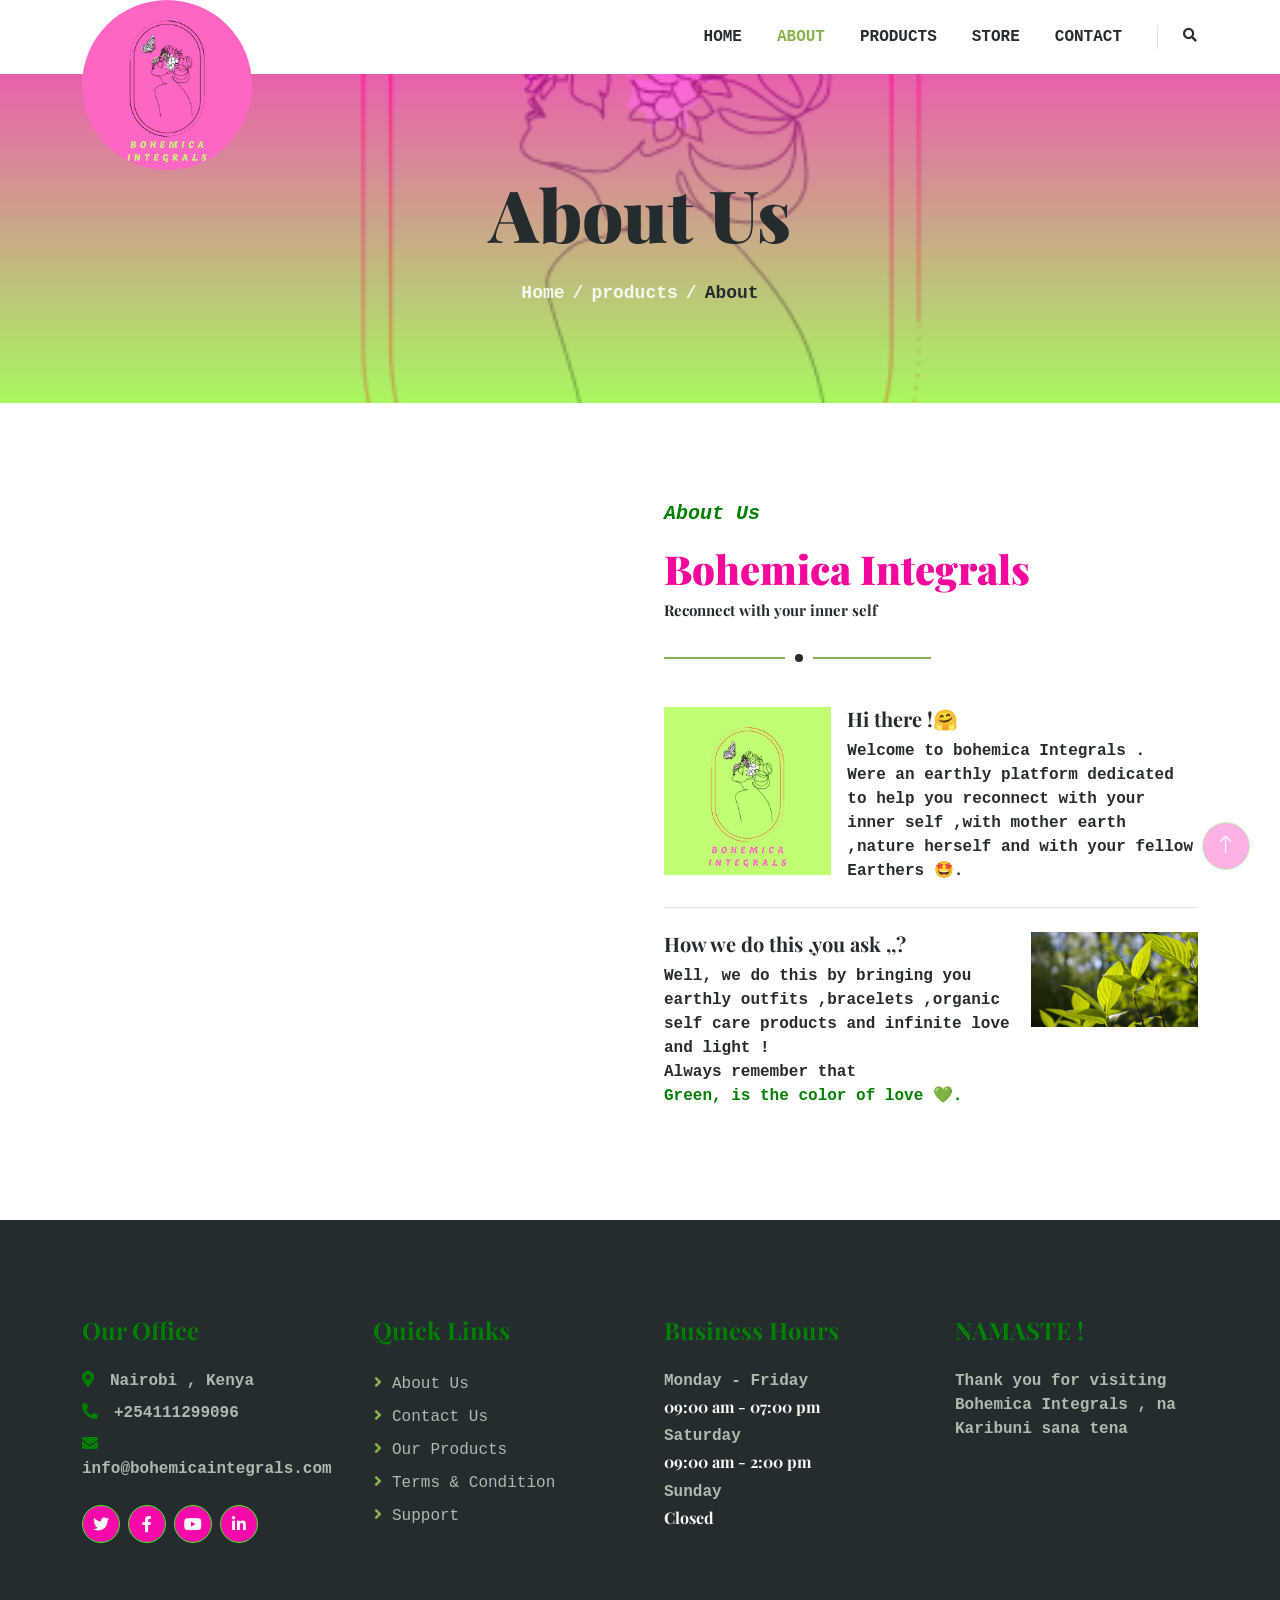
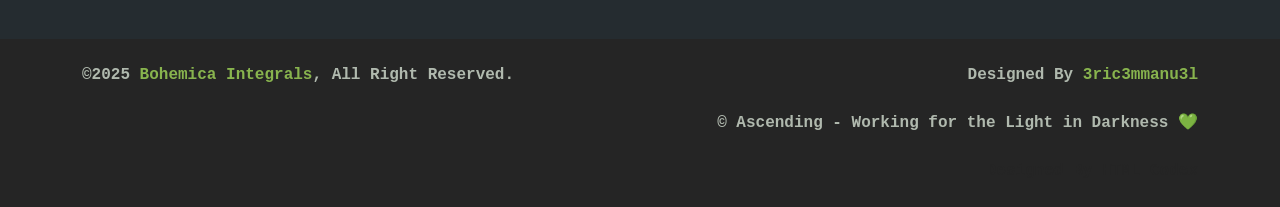
==== about.html @ fe485a4f "add files via upload" ====
<!DOCTYPE html>
<html lang="en">

<head>
    <meta charset="utf-8">
    <title>BOHEMICA INTEGRALS</title>
    <meta content="width=device-width, initial-scale=1.0" name="viewport">
    <meta content="" name="keywords">
    <meta content="" name="description">

    <!-- Favicon -->
    <link href="img\bohemica green.png" rel="icon">

    <!-- Google Web Fonts -->
    <link rel="preconnect" href="https://fonts.googleapis.com">
    <link rel="preconnect" href="https://fonts.gstatic.com" crossorigin>
    <link href="https://fonts.googleapis.com/css2?family=Open+Sans:wght@400;600&family=Playfair+Display:wght@700;900&display=swap" rel="stylesheet">

    <!-- Icon Font Stylesheet -->
    <link href="https://cdnjs.cloudflare.com/ajax/libs/font-awesome/5.10.0/css/all.min.css" rel="stylesheet">
    <link href="https://cdn.jsdelivr.net/npm/bootstrap-icons@1.4.1/font/bootstrap-icons.css" rel="stylesheet">

    <!-- Libraries Stylesheet -->
    <link href="lib/animate/animate.min.css" rel="stylesheet">
    <link href="lib/owlcarousel/assets/owl.carousel.min.css" rel="stylesheet">

    <!-- Customized Bootstrap Stylesheet -->
    <link href="css/bootstrap.min.css" rel="stylesheet">

    <!-- Template Stylesheet -->
    <link href="css/style.css" rel="stylesheet">
</head>

<body style="font-family:'Courier New', Courier, monospace;font-weight: bold;">
    <!-- Spinner Start -->
    <div id="spinner" class="show bg-white position-fixed translate-middle w-100 vh-100 top-50 start-50 d-flex align-items-center justify-content-center">
        <div class="spinner-border text-primary" role="status" style="width: 3rem; height: 3rem;"></div>
    </div>
    <!-- Spinner End -->

    
    <!-- Navbar Start -->
    <div class="container-fluid bg-white sticky-top">
        <div class="container">
            <nav class="navbar navbar-expand-lg bg-white navbar-light py-2 py-lg-0">
                <a href="index.html" class="navbar-brand">
                    <img class="img-fluid" src="img\Bohemica pink.png" alt="Logo" style=" border-radius:75%;object-fit: cover;">
                </a>
                <button type="button" class="navbar-toggler ms-auto me-0" data-bs-toggle="collapse" data-bs-target="#navbarCollapse">
                    <span class="navbar-toggler-icon"></span>
                </button>
                <div class="collapse navbar-collapse" id="navbarCollapse">
                    <div class="navbar-nav ms-auto">
                        <a href="index.html" class="nav-item nav-link">Home</a>
                        <a href="about.html" class="nav-item nav-link active">About</a>
                        <a href="product.html" class="nav-item nav-link">Products</a>
                        <a href="store.html" class="nav-item nav-link">Store</a>
                        
                        <a href="contact.html" class="nav-item nav-link">Contact</a>
                    </div>
                    <div class="border-start ps-4 d-none d-lg-block">
                        <button type="button" class="btn btn-sm p-0"><i class="fa fa-search"></i></button>
                    </div>
                </div>
            </nav>
        </div>
    </div>
    <!-- Navbar End -->


    <!-- Page Header Start -->
    <div class="container-fluid page-header py-5 mb-5 wow fadeIn" data-wow-delay="0.1s">
        <div class="container text-center py-5">
            <h1 class="display-2 text-dark mb-4 animated slideInDown">About Us</h1>
            <nav aria-label="breadcrumb animated slideInDown">
                <ol class="breadcrumb justify-content-center mb-0">
                    <li class="breadcrumb-item"><a href="index.html">Home</a></li>
                    <li class="breadcrumb-item"><a href="product.html">products</a></li>
                    <li class="breadcrumb-item text-dark" aria-current="page">About</li>
                </ol>
            </nav>
        </div>
    </div>
    <!-- Page Header End -->


    <!-- About Start -->
    <div class="container-xxl py-5">
        <div class="container">
            <div class="row g-5">
                <div class="col-lg-6">
                    <div class="row g-3">
                        <div class="col-6 text-end">
                            <img class="img-fluid bg-white w-100 mb-3 wow fadeIn" data-wow-delay="0.1s" src="img/about-1.jpg" alt="">
                            <img class="img-fluid bg-white w-50 wow fadeIn" data-wow-delay="0.2s" src="img/about-3.jpg" alt="">
                        </div>
                        <div class="col-6">
                            <img class="img-fluid bg-white w-50 mb-3 wow fadeIn" data-wow-delay="0.3s" src="img/about-4.jpg" alt="">
                            <img class="img-fluid bg-white w-100 wow fadeIn" data-wow-delay="0.4s" src="img/about-2.jpg" alt="">
                        </div>
                    </div>
                </div>
                <div class="col-lg-6 wow fadeIn" data-wow-delay="0.5s">
                    <div class="section-title">
                        <p class="fs-5 fw-medium fst-italic text-primary">About Us</p>
                        <h1 class="display-6" style="color: rgb(244, 7, 157) ;">Bohemica Integrals </h1>
                        <h2 small style="font-size: 15px;">Reconnect with your inner self</h2>
                    </div>
                    <div class="row g-3 mb-4">
                        <div class="col-sm-4">
                            <img class="img-fluid bg-white w-100" src="img\bohemica green.png" alt="">
                        </div>
                        <div class="col-sm-8">
                            <h5>Hi there !🤗</h5>
                            <p class="mb-0">Welcome to bohemica Integrals .<BR> Were an earthly platform dedicated to help you reconnect with your inner self ,with mother earth ,nature herself and with your fellow Earthers 🤩.<br></p>
                        </div>
                    </div>
                    <div class="border-top mb-4"></div>
                    <div class="row g-3">
                        <div class="col-sm-8">
                            <h5>How we do this ,you ask ,,?</h5>
                            <p class="mb-0">Well, we do this by bringing you earthly outfits ,bracelets ,organic self care products and infinite love and light !<br>
                            Always remember that <p style="color: green;">Green, is the color of love 💚.</p>

                        </div>
                        <div class="col-sm-4">
                            <img class="img-fluid bg-white w-100" src="img\sunny leaves.jpg" alt="">
                        </div>
                    </div>
                </div>
            </div>
        </div>
    </div>
    <!-- About End -->


    <!-- Footer Start -->
    <div class="container-fluid bg-dark footer mt-5 py-5 wow fadeIn" data-wow-delay="0.1s">
        <div class="container py-5">
            <div class="row g-5">
                <div class="col-lg-3 col-md-6">
                    <h4 class="text-primary mb-4">Our Office</h4>
                    <p class="mb-2"><i class="fa fa-map-marker-alt text-primary me-3"></i>Nairobi , Kenya</p>
                    <p class="mb-2"><i class="fa fa-phone-alt text-primary me-3"></i>+254111299096</p>
                    <p class="mb-2"><i class="fa fa-envelope text-primary me-3"></i>info@bohemicaintegrals.com</p>
                    <div class="d-flex pt-3">
                        <a class="btn btn-square btn-primary rounded-circle me-2" href=""><i class="fab fa-twitter"></i></a>
                        <a class="btn btn-square btn-primary rounded-circle me-2" href=""><i class="fab fa-facebook-f"></i></a>
                        <a class="btn btn-square btn-primary rounded-circle me-2" href=""><i class="fab fa-youtube"></i></a>
                        <a class="btn btn-square btn-primary rounded-circle me-2" href=""><i class="fab fa-linkedin-in"></i></a>
                    </div>
                </div>
                <div class="col-lg-3 col-md-6">
                    <h4 class="text-primary mb-4">Quick Links</h4>
                    <a class="btn btn-link" href="about.html">About Us</a>
                    <a class="btn btn-link" href="contact.html">Contact Us</a>
                    <a class="btn btn-link" href="product.html">Our products</a>
                    <a class="btn btn-link" href="t">Terms & Condition</a>
                    <a class="btn btn-link" href="contact.html">Support</a>
                </div>
                <div class="col-lg-3 col-md-6">
                    <h4 class="text-primary mb-4">Business Hours</h4>
                    <p class="mb-1">Monday - Friday</p>
                    <h6 class="text-light">09:00 am - 07:00 pm</h6>
                    <p class="mb-1">Saturday</p>
                    <h6 class="text-light">09:00 am - 2:00 pm</h6>
                    <p class="mb-1">Sunday</p>
                    <h6 class="text-light">Closed</h6>
                </div>
                <div class="col-lg-3 col-md-6">
                    <h4 class="text-primary mb-4">NAMASTE !</h4>
                    <p>Thank you for visiting Bohemica Integrals , na Karibuni sana tena  </p>
                    
                </div>
            </div>
        </div>
    </div>
    <!-- Footer End -->


    <!-- Copyright Start -->
    <div class="container-fluid copyright py-4">
        <div class="container">
            <div class="row">
                <div class="col-md-6 text-center text-md-start mb-3 mb-md-0">
                    &copy;2025 <a class="fw-medium" href="#">Bohemica Integrals</a>, All Right Reserved.
                </div>
                <div class="col-md-6 text-center text-md-end">
                    <!--/*** This template is free as long as you keep the footer author’s credit link/attribution link/backlink. If you'd like to use the template without the footer author’s credit link/attribution link/backlink, you can purchase the Credit Removal License from "https://htmlcodex.com/credit-removal". Thank you for your support. ***/-->
                    Designed By <a class="fw-medium" href="https://3ric3mmanu3l.vercel.app">3ric3mmanu3l</a>
                    <br>
                    <br>
                    &copy; <span>Ascending - Working for the Light in Darkness 💚</span>
                    <br>
                    <br>
                    <span style="color:#252525 ;">Designed By <a  href="https://htmlcodex.com" style="color:#252525;">HTML Codex</a></span>
                </div>
            </div>
        </div>
    </div>
    <!-- Copyright End -->


    <!-- Back to Top -->
    <a href="#" class="btn btn-lg btn-primary btn-lg-square rounded-circle back-to-top"><i class="bi bi-arrow-up"></i></a>


    <!-- JavaScript Libraries -->
    <script src="https://ajax.googleapis.com/ajax/libs/jquery/3.6.1/jquery.min.js"></script>
    <script src="https://cdn.jsdelivr.net/npm/bootstrap@5.0.0/dist/js/bootstrap.bundle.min.js"></script>
    <script src="lib/wow/wow.min.js"></script>
    <script src="lib/easing/easing.min.js"></script>
    <script src="lib/waypoints/waypoints.min.js"></script>
    <script src="lib/owlcarousel/owl.carousel.min.js"></script>

    <!-- Template Javascript -->
    <script src="js/main.js"></script>

    <!--Start of Tawk.to Script-->
<script type="text/javascript">
    var Tawk_API=Tawk_API||{}, Tawk_LoadStart=new Date();
    (function(){
    var s1=document.createElement("script"),s0=document.getElementsByTagName("script")[0];
    s1.async=true;
    s1.src='https://embed.tawk.to/680a959d7161c519104da1a1/1ipklgspj';
    s1.charset='UTF-8';
    s1.setAttribute('crossorigin','*');
    s0.parentNode.insertBefore(s1,s0);
    })();
    </script>
    <!--End of Tawk.to Script-->

</body>

</html>
---- css/style.css ----
@import "https://fonts.googleapis.com/css?family=Raleway:100,400,700";

@font-face {
    font-family: 'LMRomanSlant10';
    src: url("fonts/lmromanslant10-regular-webfont.eot");
    src: url("fonts/lmromanslant10-regular-webfont.eot?#iefix") format("embedded-opentype"), url("fonts/lmromanslant10-regular-webfont.woff") format("woff"), url("fonts/lmromanslant10-regular-webfont.ttf") format("truetype"), url("fonts/lmromanslant10-regular-webfont.svg#latin_modern_roman_slante10Rg") format("svg");
    font-weight: normal;
    font-style: normal
}

html {
    font-family: sans-serif;
    -ms-text-size-adjust: 100%;
    -webkit-text-size-adjust: 100%
}
:root {
    --primary: #88B44E;
    --secondary: #FB9F38;
    --light: #F5F8F2;
    --dark: #252C30;
}

.back-to-top {
    position: fixed;
    display: none;
    right: 30px;
    bottom: 30px;
    z-index: 99;
}

.fw-medium {
    font-weight: 600;
}

.fw-bold {
    font-weight: 700;
}

.fw-black {
    font-weight: 900;
}


/*** Spinner ***/
#spinner {
    opacity: 0;
    visibility: hidden;
    transition: opacity .5s ease-out, visibility 0s linear .5s;
    z-index: 99999;
}

#spinner.show {
    transition: opacity .5s ease-out, visibility 0s linear 0s;
    visibility: visible;
    opacity: 1;
}


/*** Button ***/
.btn {
    transition: .5s;
    font-weight: 500;
}

.btn-primary,
.btn-outline-primary:hover {
    color: var(--light);
}

.btn-secondary,
.btn-outline-secondary:hover {
    color: var(--dark);
}

.btn-square {
    width: 38px;
    height: 38px;
}

.btn-sm-square {
    width: 32px;
    height: 32px;
}

.btn-lg-square {
    width: 48px;
    height: 48px;
}

.btn-square,
.btn-sm-square,
.btn-lg-square {
    padding: 0;
    display: flex;
    align-items: center;
    justify-content: center;
    font-weight: normal;
}


/*** Navbar ***/
.sticky-top {
    top: -150px;
    transition: .5s;
}

.navbar .navbar-brand {
    position: absolute;
    padding: 0;
    width: 170px;
    height: 135px;
    top: 0;
    left: 0;
}

.navbar .navbar-nav .nav-link {
    margin-right: 35px;
    padding: 25px 0;
    color: var(--dark);
    font-weight: 600;
    text-transform: uppercase;
    outline: none;
}

.navbar .navbar-nav .nav-link:hover,
.navbar .navbar-nav .nav-link.active {
    color: var(--primary);
}

.navbar .dropdown-toggle::after {
    border: none;
    content: "\f107";
    font-family: "Font Awesome 5 Free";
    font-weight: 900;
    vertical-align: middle;
    margin-left: 8px;
}

@media (max-width: 991.98px) {
    .navbar .navbar-brand {
        width: 126px;
        height: 100px;
    }

    .navbar .navbar-nav .nav-link  {
        margin-right: 0;
        padding: 10px 0;
    }

    .navbar .navbar-nav {
        margin-top: 75px;
        border-top: 1px solid #EEEEEE;
    }
}

@media (min-width: 992px) {
    .navbar .nav-item .dropdown-menu {
        display: block;
        border: none;
        margin-top: 0;
        top: 150%;
        opacity: 0;
        visibility: hidden;
        transition: .5s;
    }

    .navbar .nav-item:hover .dropdown-menu {
        top: 100%;
        visibility: visible;
        transition: .5s;
        opacity: 1;
    }
}


/*** Header ***/
.carousel-caption {
    top: 0;
    left: 0;
    right: 0;
    bottom: 0;
    display: flex;
    align-items: center;
    background: linear-gradient(rgba(87, 169, 54, 0.7), rgba(136, 44, 136, 0.7));
    z-index: 1;
}

.carousel-control-prev,
.carousel-control-next {
    width: 15%;
}

.carousel-control-prev-icon,
.carousel-control-next-icon {
    width: 3.5rem;
    height: 3.5rem;
    border-radius: 3.5rem;
    background-color: var(--dark);
    border: 15px solid var(--dark);
}

@media (max-width: 768px) {
    #header-carousel .carousel-item {
        position: relative;
        min-height: 450px;
    }
    
    #header-carousel .carousel-item img {
        position: absolute;
        width: 100%;
        height: 100%;
        object-fit: cover;
    }
}

.page-header {
    background: linear-gradient(rgba(250, 28, 198, 0.7), rgba(155, 246, 85, 0.7)), url(../img/bohemica\ green.png) center center no-repeat;
    background-size: cover;
}

.page-header .breadcrumb-item+.breadcrumb-item::before {
    color: var(--light);
}

.page-header .breadcrumb-item,
.page-header .breadcrumb-item a {
    font-size: 18px;
    color: var(--light);
}


/*** Section Title ***/
.section-title {
    position: relative;
    margin-bottom: 3rem;
    padding-bottom: 2rem;
}

.section-title::before {
    position: absolute;
    content: "";
    width: 50%;
    height: 2px;
    bottom: 0;
    left: 0;
    background: var(--primary);
}

.section-title::after {
    position: absolute;
    content: "";
    width: 28px;
    height: 28px;
    bottom: -13px;
    left: calc(25% - 13px);
    background: var(--dark);
    border: 10px solid #FFFFFF;
    border-radius: 28px;
}

.section-title.text-center::before {
    left: 25%;
}

.section-title.text-center::after {
    left: calc(50% - 13px);
}


/*** Products ***/
.product {
    background: linear-gradient(rgba(136, 180, 78, .1), rgba(136, 180, 78, .1)), url(../img/Bohemica\ pink.png ) left bottom no-repeat;
    background-size: auto;
}

.product-carousel .owl-nav {
    display: flex;
    justify-content: center;
    margin-top: 30px;
}

.product-carousel .owl-nav .owl-prev,
.product-carousel .owl-nav .owl-next {
    margin: 0 10px;
    width: 55px;
    height: 55px;
    display: flex;
    align-items: center;
    justify-content: center;
    color: #FFFFFF;
    background: var(--primary);
    border-radius: 55px;
    box-shadow: 0 0 45px rgba(0, 0, 0, .15);
    font-size: 25px;
    transition: .5s;
}

.product-carousel .owl-nav .owl-prev:hover,
.product-carousel .owl-nav .owl-next:hover {
    background: #FFFFFF;
    color: var(--primary);
}


/*** About ***/
.video {
    background: linear-gradient(rgba(250, 28, 198, 0.7), rgba(155, 246, 85, 0.7)), url(../img/video-bg.jpg) center center no-repeat;
    background-size: cover;
}

.btn-play {
    position: relative;
    display: block;
    box-sizing: content-box;
    width: 65px;
    height: 75px;
    border-radius: 100%;
    border: none;
    outline: none !important;
    padding: 28px 30px 30px 38px;
    background: #FFFFFF;
}

.btn-play:before {
    content: "";
    position: absolute;
    z-index: 0;
    left: 50%;
    top: 50%;
    transform: translateX(-50%) translateY(-50%);
    display: block;
    width: 120px;
    height: 120px;
    background: #FFFFFF;
    border-radius: 100%;
    animation: pulse-border 1500ms ease-out infinite;
}

.btn-play:after {
    content: "";
    position: absolute;
    z-index: 1;
    left: 50%;
    top: 50%;
    transform: translateX(-50%) translateY(-50%);
    display: block;
    width: 120px;
    height: 120px;
    background: #FFFFFF;
    border-radius: 100%;
    transition: all 200ms;
}

.btn-play span {
    display: block;
    position: relative;
    z-index: 3;
    width: 0;
    height: 0;
    left: 13px;
    border-left: 40px solid var(--primary);
    border-top: 28px solid transparent;
    border-bottom: 28px solid transparent;
}

@keyframes pulse-border {
    0% {
        transform: translateX(-50%) translateY(-50%) translateZ(0) scale(1);
        opacity: 1;
    }

    100% {
        transform: translateX(-50%) translateY(-50%) translateZ(0) scale(2);
        opacity: 0;
    }
}

.modal-video .modal-dialog {
    position: relative;
    max-width: 800px;
    margin: 60px auto 0 auto;
}

.modal-video .modal-body {
    position: relative;
    padding: 0px;
}

.modal-video .close {
    position: absolute;
    width: 30px;
    height: 30px;
    right: 0px;
    top: -30px;
    z-index: 999;
    font-size: 30px;
    font-weight: normal;
    color: #FFFFFF;
    background: #000000;
    opacity: 1;
}


/*** Store ***/
.store-item .store-overlay {
    position: absolute;
    top: 0;
    left: 0;
    width: 100%;
    height: 100%;
    display: flex;
    flex-direction: column;
    align-items: center;
    justify-content: center;
    background: rgba(138, 180, 78, .3);
    opacity: 0;
    transition: .5s;
}

.store-item:hover .store-overlay {
    opacity: 1;
}


/*** Contact ***/
.contact .btn-square {
    width: 100px;
    height: 100px;
    border: 20px solid var(--light);
    background: var(--primary);
    border-radius: 50px;
}


/*** Testimonial ***/
.testimonial {
    background: linear-gradient(rgba(136, 180, 78, .85), rgba(136, 180, 78, .85)), url(../img/bohemica\ green.png) center center no-repeat;
    background-size: cover;
}

.testimonial-item {
    margin: 0 auto;
    max-width: 600px;
    text-align: center;
    background: #FFFFFF;
    border: 30px solid var(--primary);
}

.testimonial-item img {
    width: 60px !important;
    height: 60px !important;
    border-radius: 60px;
}

.testimonial-carousel .owl-dots {
    margin-top: 35px;
    display: flex;
    align-items: flex-end;
    justify-content: center;
}

.testimonial-carousel .owl-dot {
    position: relative;
    display: inline-block;
    margin: 0 5px;
    width: 15px;
    height: 15px;
    background: var(--primary);
    border-radius: 15px;
    transition: .5s;
}

.testimonial-carousel .owl-dot.active {
    width: 30px;
    background: var(--dark);
}


/*** Footer ***/
.footer {
    color: #B0B9AE;
}

.footer .btn.btn-link {
    display: block;
    margin-bottom: 5px;
    padding: 0;
    text-align: left;
    color: #B0B9AE;
    font-weight: normal;
    text-transform: capitalize;
    transition: .3s;
}

.footer .btn.btn-link::before {
    position: relative;
    content: "\f105";
    font-family: "Font Awesome 5 Free";
    font-weight: 900;
    color: var(--primary);
    margin-right: 10px;
}

.footer .btn.btn-link:hover {
    color: var(--light);
    letter-spacing: 1px;
    box-shadow: none;
}

.copyright {
    color: #B0B9AE;
}

.copyright {
    background: #252525;
}

.copyright a:hover {
    color: #FFFFFF !important;
}
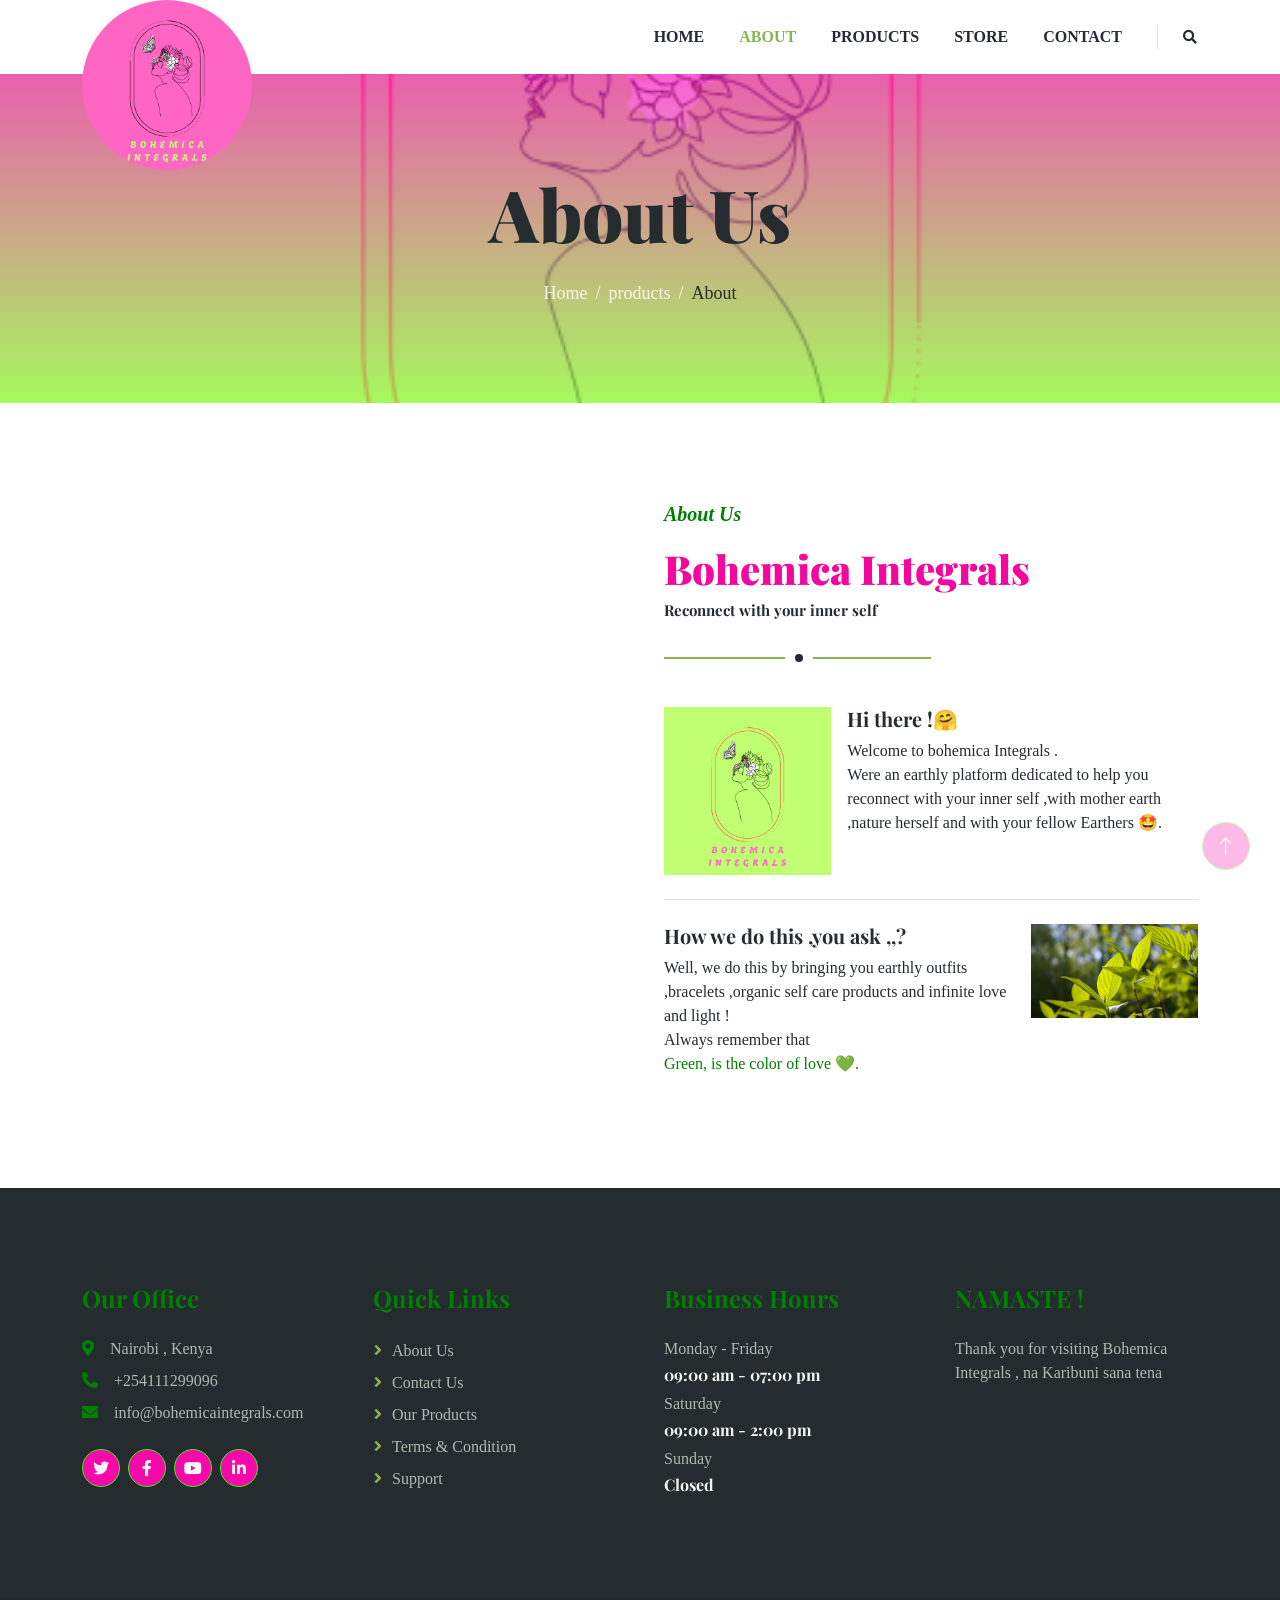
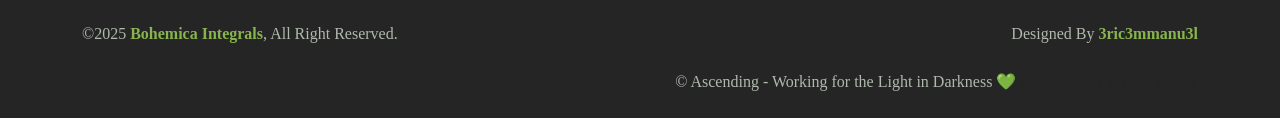
==== commit 48674062: "afvu" ====
--- a/about.html
+++ b/about.html
@@ -31,7 +31,7 @@
     <link href="css/style.css" rel="stylesheet">
 </head>
 
-<body style="font-family:'Courier New', Courier, monospace;font-weight: bold;">
+<body style="font-family: cursive;">
     <!-- Spinner Start -->
     <div id="spinner" class="show bg-white position-fixed translate-middle w-100 vh-100 top-50 start-50 d-flex align-items-center justify-content-center">
         <div class="spinner-border text-primary" role="status" style="width: 3rem; height: 3rem;"></div>
@@ -191,8 +191,6 @@
                     <br>
                     <br>
                     &copy; <span>Ascending - Working for the Light in Darkness 💚</span>
-                    <br>
-                    <br>
                     <span style="color:#252525 ;">Designed By <a  href="https://htmlcodex.com" style="color:#252525;">HTML Codex</a></span>
                 </div>
             </div>
@@ -215,21 +213,6 @@
 
     <!-- Template Javascript -->
     <script src="js/main.js"></script>
-
-    <!--Start of Tawk.to Script-->
-<script type="text/javascript">
-    var Tawk_API=Tawk_API||{}, Tawk_LoadStart=new Date();
-    (function(){
-    var s1=document.createElement("script"),s0=document.getElementsByTagName("script")[0];
-    s1.async=true;
-    s1.src='https://embed.tawk.to/680a959d7161c519104da1a1/1ipklgspj';
-    s1.charset='UTF-8';
-    s1.setAttribute('crossorigin','*');
-    s0.parentNode.insertBefore(s1,s0);
-    })();
-    </script>
-    <!--End of Tawk.to Script-->
-
 </body>
 
 </html>
--- a/css/style.css
+++ b/css/style.css
@@ -1,18 +1,4 @@
-@import "https://fonts.googleapis.com/css?family=Raleway:100,400,700";
-
-@font-face {
-    font-family: 'LMRomanSlant10';
-    src: url("fonts/lmromanslant10-regular-webfont.eot");
-    src: url("fonts/lmromanslant10-regular-webfont.eot?#iefix") format("embedded-opentype"), url("fonts/lmromanslant10-regular-webfont.woff") format("woff"), url("fonts/lmromanslant10-regular-webfont.ttf") format("truetype"), url("fonts/lmromanslant10-regular-webfont.svg#latin_modern_roman_slante10Rg") format("svg");
-    font-weight: normal;
-    font-style: normal
-}
-
-html {
-    font-family: sans-serif;
-    -ms-text-size-adjust: 100%;
-    -webkit-text-size-adjust: 100%
-}
+/********** Template CSS **********/
 :root {
     --primary: #88B44E;
     --secondary: #FB9F38;
